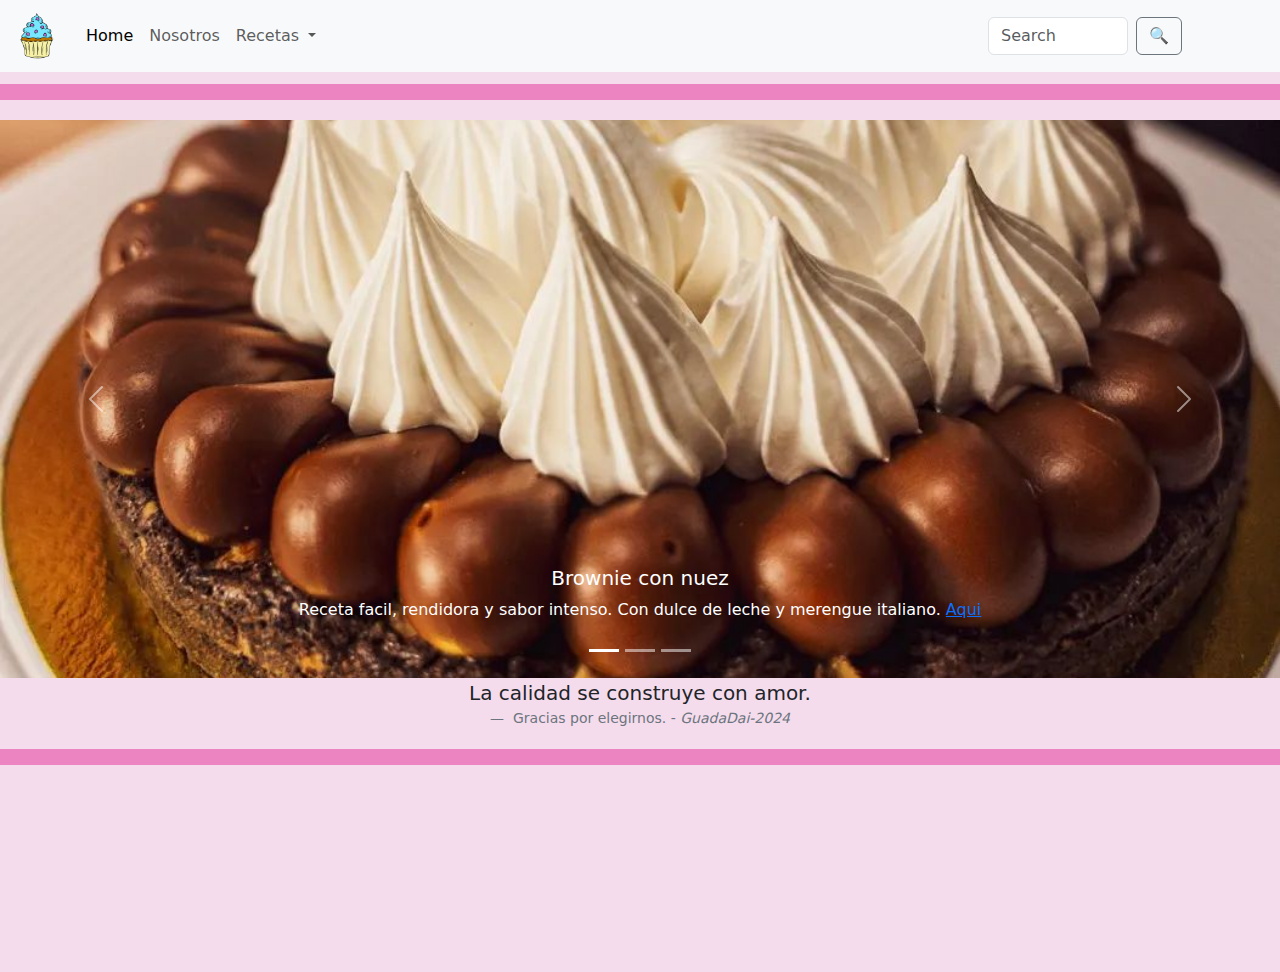
==== index.html @ 0fc5813a "Avances en el home y nav" ====
<!DOCTYPE html>
<html lang="es">

<head>
  <meta charset="UTF-8">
  <meta name="viewport" content="width=device-width, initial-scale=1.0">
  <link rel="shortcut icon" href="/image/cupcake-6318517_640.png" type="image/x-icon">
  <link rel="stylesheet" href="/style/index.css">
  <link href="https://cdn.jsdelivr.net/npm/bootstrap@5.3.3/dist/css/bootstrap.min.css" rel="stylesheet"
    integrity="sha384-QWTKZyjpPEjISv5WaRU9OFeRpok6YctnYmDr5pNlyT2bRjXh0JMhjY6hW+ALEwIH" crossorigin="anonymous">
  <title>Pastry-Dev-HOME</title>
</head>

<body>
  <header>
    <nav class="navbar navbar-expand-lg bg-body-tertiary">
      <div class="container-fluid">
        <a class="navbar-brand" href="#"><img src="/image/cupcake-6318517_640.png" alt="Logo" style="width: 50px;"></a>
        <button class="navbar-toggler" type="button" data-bs-toggle="collapse" data-bs-target="#navbarScroll"
          aria-controls="navbarScroll" aria-expanded="false" aria-label="Toggle navigation">
          <span class="navbar-toggler-icon"></span>
        </button>
        <div class="collapse navbar-collapse" id="navbarScroll">
          <ul class="navbar-nav me-auto my-2 my-lg-0 navbar-nav-scroll" style="--bs-scroll-height: 100px;">
            <li class="nav-item">
              <a class="nav-link active" aria-current="page" href="#">Home</a>
            </li>
            <li class="nav-item">
              <a class="nav-link" href="/html/nosotros.html">Nosotros</a>
            </li>
            <li class="nav-item dropdown">
              <a class="nav-link dropdown-toggle" href="#" role="button" data-bs-toggle="dropdown"
                aria-expanded="false">
                Recetas
              </a>
              <ul class="dropdown-menu">
                <li><a class="dropdown-item" href="/html/dulces.html">Dulces</a></li>
                <li><a class="dropdown-item" href="/html/saladas.html">Saladas</a></li>
                <li>
                  <hr class="dropdown-divider">
                </li>
                <li><a class="dropdown-item" href="/html/galeria.html">Galeria</a></li>
              </ul>
            </li>

          </ul>
          <form class="d-flex" role="search">
            <input class="form-control me-2 w-50" type="search" placeholder="Search" aria-label="Search">
            <button class="btn btn-outline-secondary" type="submit">🔍</button>
          </form>
        </div>
      </div>
    </nav>
  </header>

  <main>
    <div>
      <p class="placeholder-glow pt-2">
        <span class="placeholder col-12" style="background-color: rgb(226, 43, 150);"></span>
      </p>
    </div>

    <div id="carouselExampleCaptions" class="carousel slide">
      <div class="carousel-indicators">
        <button type="button" data-bs-target="#carouselExampleCaptions" data-bs-slide-to="0" class="active"
          aria-current="true" aria-label="Slide 1"></button>
        <button type="button" data-bs-target="#carouselExampleCaptions" data-bs-slide-to="1"
          aria-label="Slide 2"></button>
        <button type="button" data-bs-target="#carouselExampleCaptions" data-bs-slide-to="2"
          aria-label="Slide 3"></button>
      </div>
      <div class="carousel-inner">
        <div class="carousel-item active">
          <img src="/image/brownie.jpeg" class="d-block w-100 img-carrousel" alt="...">
          <div class="carousel-caption d-none d-md-block">
            <h5>Brownie con nuez</h5>
            <p>Receta facil, rendidora y sabor intenso. Con dulce de leche y merengue italiano. <a
                href="/html/dulces.html"> Aqui</a></p>
          </div>
        </div>
        <div class="carousel-item">
          <img src="/image/mzn.jpeg" class="d-block w-100 img-carrousel" alt="...">
          <div class="carousel-caption d-none d-md-block">
            <h5>Tarta de manzana con crumble</h5>
            <p>Con masa sable, relleno de manzanas asadas y crujiente por arriba. <a href="/html/dulces.html">Aqui</a>
            </p>
          </div>
        </div>
        <div class="carousel-item">
          <img src="/image/coockie.jpeg" class="d-block w-100  img-carrousel" alt="...">
          <div class="carousel-caption d-none d-md-block">
            <h5>Cookies</h5>
            <p>Masa muy versatil, con chips de chocolate o cualquier topping a eleccion<a
                href="/html/dulces.html">Aqui</a></p>
          </div>
        </div>
      </div>
      <button class="carousel-control-prev" type="button" data-bs-target="#carouselExampleCaptions"
        data-bs-slide="prev">
        <span class="carousel-control-prev-icon" aria-hidden="true"></span>
        <span class="visually-hidden">Previous</span>
      </button>
      <button class="carousel-control-next" type="button" data-bs-target="#carouselExampleCaptions"
        data-bs-slide="next">
        <span class="carousel-control-next-icon" aria-hidden="true"></span>
        <span class="visually-hidden">Next</span>
      </button>
    </div>

    <div class="container">
      <figure class="text-center">
        <blockquote class="blockquote">
          <p>La calidad se construye con amor.</p>
        </blockquote>
        <figcaption class="blockquote-footer">
          Gracias por elegirnos. - <cite title="Source Title">GuadaDai-2024</cite>
        </figcaption>
      </figure>
    </div>

    <div>
      <p class="placeholder-glow">
        <span class="placeholder col-12" style="background-color: rgb(226, 43, 150);"></span>
      </p>
    </div>






  </main>

  <footer>

  </footer>
  <script src="https://cdn.jsdelivr.net/npm/bootstrap@5.3.3/dist/js/bootstrap.bundle.min.js"
    integrity="sha384-YvpcrYf0tY3lHB60NNkmXc5s9fDVZLESaAA55NDzOxhy9GkcIdslK1eN7N6jIeHz"
    crossorigin="anonymous"></script>
</body>

</html>
---- style/index.css ----
body{
    font: 1em sans-serif;
    box-sizing: border-box;
    margin: 0;
}

main{
    width: 100%;
    height: 100vh;
    background-color: rgb(245, 220, 237);

}
.img-carrousel{
    height: 62vh !important;
    object-fit: cover;
}
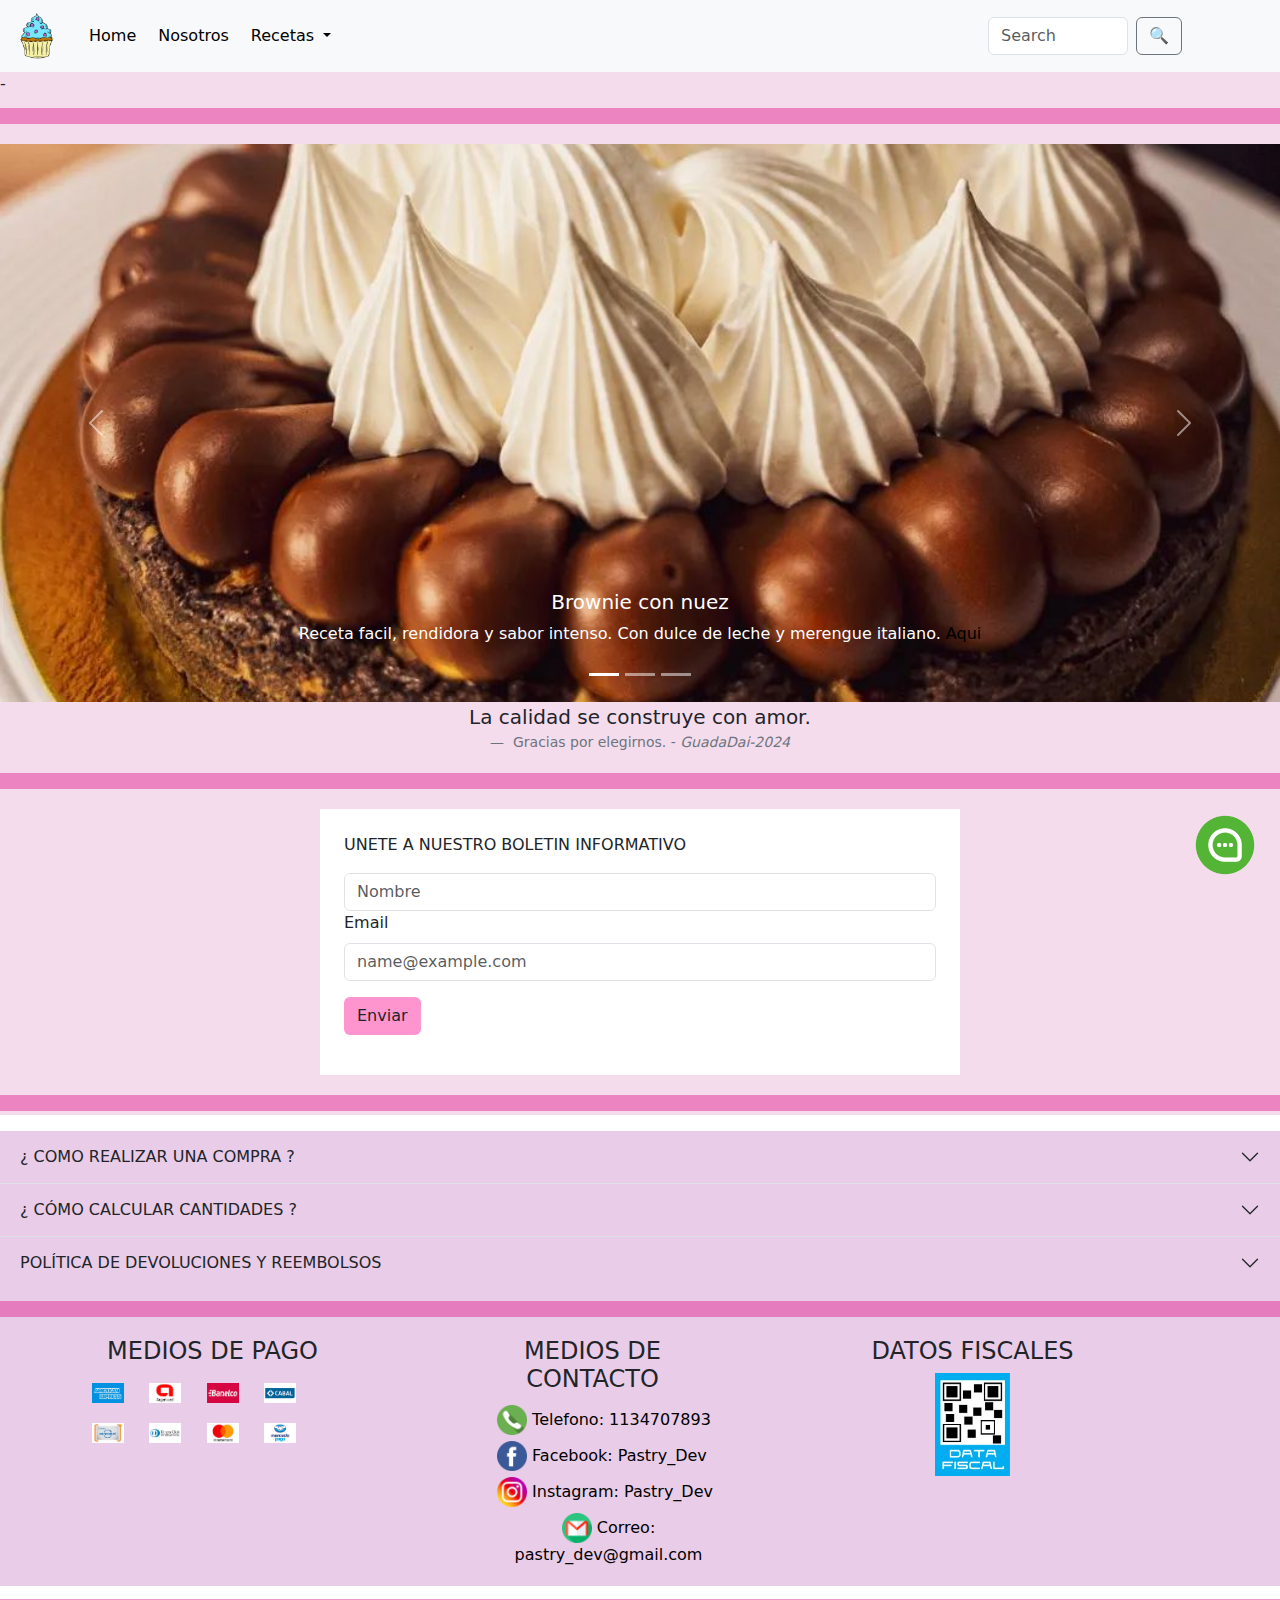
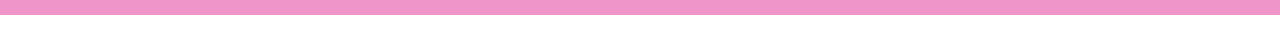
==== commit 1e3665d8: "A" ====
--- a/index.html
+++ b/index.html
@@ -53,7 +53,7 @@
     </nav>
   </header>
 
-  <main>
+  <main>-
     <div>
       <p class="placeholder-glow pt-2">
         <span class="placeholder col-12" style="background-color: rgb(226, 43, 150);"></span>
@@ -124,16 +124,181 @@
       </p>
     </div>
 
-
-
-
+    <div class="container bg-body p-4 mb-2  d-flex flex-column justify-content-center align-content-center  w-50 ">
+      <div class="mb-3">
+        <p>UNETE A NUESTRO BOLETIN INFORMATIVO</p>
+
+        <div class="col-auto">
+          <label for="name" class="visually-hidden">Nombre</label>
+          <input type="text" class="form-control" id="name" placeholder="Nombre">
+        </div>
+
+        <label for="exampleFormControlInput1" class="form-label">Email</label>
+        <input type="email" class="form-control" id="exampleFormControlInput1" placeholder="name@example.com">
+      </div>
+      <div class="col-auto">
+        <button type="submit" class="btn mb-3" style="background-color: rgb(255, 149, 206);">Enviar</button>
+      </div>
+    </div>
+
+    <div>
+      <p class="placeholder-glow pt-2">
+        <span class="placeholder col-12" style="background-color: rgb(226, 43, 150);"></span>
+      </p>
+    </div>
 
 
   </main>
+  
 
   <footer>
 
-  </footer>
+    <section>
+      <div class="accordion accordion-flush " id="accordionFlushExample">
+        <div class="accordion-item">
+          <h2 class="accordion-header">
+            <button class="accordion-button collapsed" type="button" data-bs-toggle="collapse"
+              data-bs-target="#flush-collapseOne" aria-expanded="false" aria-controls="flush-collapseOne">
+              ¿ COMO REALIZAR UNA COMPRA ?
+            </button>
+          </h2>
+          <div id="flush-collapseOne" class="accordion-collapse collapse" data-bs-parent="#accordionFlushExample">
+            <div class="accordion-body">
+              Bienvenidos a nuestra web! Cada producto tiene una descripción que además de contarte de qué se trata el
+              producto, te indica cuánto rinde el mismo. <br>
+              Además, lo más importante, te indica el plazo mínimo de anticipación. Tomamos pedidos con un máximo de 15
+              día de anticipación. <br>
+              <code>Navegá por toda nuestra web, tenemos muchos productos pensados para vos.</code> <br>
+              Una vez que encontras lo que estás buscando o lo que te gustó, chequeá la descripción. (Tené en cuenta los
+              tiempos de anticipación o si tiene una indicación adicional). <br>
+              Agregá al carrito y elegí el medio de pago que prefieras.
+              Recorda completar la fecha en la que vas a retirar el pedido. <br>
+              Los pedidos se retiran por nuestro local. <br>
+              Apenas termines la compra, envianos un mail en el caso de que tengas que elegir sabores como en el caso de
+              las mini tartitas o shots.
+            </div>
+          </div>
+        </div>
+
+        <div class="accordion-item">
+          <h2 class="accordion-header">
+            <button class="accordion-button collapsed" type="button" data-bs-toggle="collapse"
+              data-bs-target="#flush-collapseTwo" aria-expanded="false" aria-controls="flush-collapseTwo">
+              ¿ CÓMO CALCULAR CANTIDADES ?
+            </button>
+          </h2>
+          <div id="flush-collapseTwo" class="accordion-collapse collapse" data-bs-parent="#accordionFlushExample">
+            <div class="accordion-body">
+              🍰Como regla general para un evento siempre recomiendo 2 o 3 unidades/porciones por persona. <br>
+              En qué varían las cantidades? <br>
+              💫duración del evento: no es lo mismo un evento de 3 horas en donde nos sirven comida de forma muy
+              continua
+              que un evento de más horas donde tenemos más tiempo para disfrutar de una mesa dulce. <br>
+
+              💫época del año: generalmente en los días calurosos algunas personas tienden a sentirse satisfechas más
+              rápidamente. <br>
+
+              💫gustos de los invitados: cuando la mayoría son familias y amigos sabemos sus gustos por lo cual esto nos
+              permite calcular mejor las cantidades. <br>
+
+              💫comida previa: para mi esto es súper importante! Si en el evento hubo comida “pesada” y despues helado
+              por
+              ejemplo, la parte dulce será más limitada. <br>
+
+              💫tamaño de los dulces: con esto me refiero a qué hay diferentes tamaños de productos. Nuestras tartitas
+              por
+              ejemplo son del tamaño de un alfajor con dos unidades de las mismas está súper bien. <br>
+              Otro factor importantísimo es la VISUAL como yo lo llamo. Si por ejemplo son 50 personas, 3 tortas que
+              rindan 20 porciones alcanzaría pero me haría ruido visualmente. En este caso aconsejo más cosas chicas
+              como
+              shots y mini tartitas y acompañar con tortas para hacer la mesa dulce más amena..</div>
+          </div>
+        </div>
+
+        <div class="accordion-item">
+          <h2 class="accordion-header">
+            <button class="accordion-button collapsed" type="button" data-bs-toggle="collapse"
+              data-bs-target="#flush-collapseThree" aria-expanded="false" aria-controls="flush-collapseThree">
+              POLÍTICA DE DEVOLUCIONES Y REEMBOLSOS
+          </h2>
+          <div id="flush-collapseThree" class="accordion-collapse collapse" data-bs-parent="#accordionFlushExample">
+            <div class="accordion-body">
+              Cada producto de nuestra web indica el plazo mínimo requerido para hacer el pedido. El plazo máximo para
+              realizar un pedido es de 15 dias. <br>
+              Si se desea cancelar un pedido, la cancelación deberá realizarse por lo menos 3 días antes de la fecha del
+              pedido. De lo contrario no podremos realizar la devolución ya que la pasteleria tiene muchos procesos.
+              <br>
+              Por favor, si desean cancelar un pedido realizado por la web, comunicarse a nuestro whatsapp con nombre
+              del
+              pedido y la fecha para la cual era al pedido al fin de agilizar la gestion. <br>
+              El pago se devolverá de la misma
+              forma que se ha realizado.
+            </div>
+          </div>
+        </div>
+      </div>
+    </section>
+
+    <div>
+      <p class="placeholder-glow pt-2">
+        <span class="placeholder col-12" style="background-color: rgb(226, 43, 150);"></span>
+      </p>
+    </div>
+    
+
+    <section class="container">
+      <div class="row">
+        <div class="col-12 col-md-3">
+          <h4 class="text-center">MEDIOS DE PAGO</h4>
+          <img class="col-5" src="/image/amex@2x.png" alt="tarjeta" style="width: 20%; padding: 10px">
+          <img class="col-5" src="/image//argencard@2x.png" alt="tarjeta" style="width: 20%; padding: 10px">
+          <img class="col-5" src="/image/banelco@2x.png" alt="tarjeta" style="width: 20%; padding: 10px">
+          <img class="col-5" src="/image/cabal@2x.png" alt="tarjeta" style="width: 20%; padding: 10px">
+          <img class="col-5" src="/image/cencosud@2x.png" alt="tarjeta" style="width: 20%; padding: 10px">
+          <img class="col-5" src="/image/diners@2x.png" alt="tarjeta" style="width: 20%; padding: 10px">
+          <img class="col-5" src="/image//mastercard@2x.png" alt="tarjeta" style="width: 20%; padding: 10px">
+          <img class="col-5" src="/image/mercadopago@2x.png" alt="tarjeta" style="width: 20%; padding: 10px">
+        </div>
+
+        <div class="col-1"></div>
+
+        <div class="col-12 col-md-3">
+          <h4 class="text-center">MEDIOS DE CONTACTO</h4>
+          <ul>
+            <li style="text-align: center;"><a target="_blank" href="https://wa.me/1134707893"><img style="width: 30px;" src="/image/telefono (1).png" alt=""> Telefono: 1134707893 </a></li>
+            <li style="text-align: center;"><a target="_blank" href="https://facebook.com"><img style="width: 30px;" src="/image/facebook (2).png" alt=""> Facebook: Pastry_Dev </a></li>
+            <li style="text-align: center;"><a target="_blank" href="https://instagram.com"><img style="width: 30px;" src="/image/social.png" alt="">  Instagram: Pastry_Dev </a></li>
+            <li style="text-align: center;"><a target="_blank" href="https://gmail.com"><img style="width: 30px;" src="/image/gmail.png" alt=""> Correo: pastry_dev@gmail.com </a></li>
+          </ul>
+        </div>
+
+        <div class="col-1"></div>
+
+        <div class="col-12 col-md-3  ">
+          <div class="d-flex flex-column  justify-content-between  align-items-center ">
+            <h4 class="text-center">DATOS FISCALES</h4>
+          <img src="/image/DATAWEB.jpg" style="width: 75px;" alt="">
+         
+          </div>
+        
+        </div>
+
+        <div class="col-1"></div>
+
+
+      </div>
+    </secection>
+
+    <a href="https://wa.me/1134707893" class="whatsapp-btn" target="_blank">
+      <img src="/image/globo-de-chat.png" alt="WhatsApp" class="whatsapp-icon">
+    </a>
+
+  </footer>    
+  <div>
+      <p class="placeholder-glow pt-2">
+        <span class="placeholder col-12" style="background-color: rgb(226, 43, 150);"></span>
+      </p>
+  </div>
   <script src="https://cdn.jsdelivr.net/npm/bootstrap@5.3.3/dist/js/bootstrap.bundle.min.js"
     integrity="sha384-YvpcrYf0tY3lHB60NNkmXc5s9fDVZLESaAA55NDzOxhy9GkcIdslK1eN7N6jIeHz"
     crossorigin="anonymous"></script>
--- a/style/index.css
+++ b/style/index.css
@@ -1,16 +1,61 @@
-body{
+body {
     font: 1em sans-serif;
     box-sizing: border-box;
     margin: 0;
 }
 
-main{
+main {
     width: 100%;
-    height: 100vh;
+    height: 100%;
     background-color: rgb(245, 220, 237);
 
 }
-.img-carrousel{
+
+.img-carrousel {
     height: 62vh !important;
     object-fit: cover;
-}+}
+
+.accordion-button {
+    background-color: rgb(233, 204, 231) !important;
+
+}
+
+footer {
+    background-color: rgb(233, 204, 231) !important;
+}
+
+ul {
+    display: flex;
+    flex-direction: column;
+    align-items: start;
+}
+
+li {
+    list-style-type: none;
+    padding: 3px;
+    font-size: 16px; 
+    font-weight: lighter;
+}
+a{
+    text-decoration: none !important;
+    color: black !important;
+}
+
+/* Nosotros */
+.yo{
+    width: 50%;
+    height: 75vh !important;
+    object-fit: cover;
+}
+.whatsapp-btn {
+    position: fixed;
+    bottom: 20px;
+    right: 20px;
+    z-index: 1000; 
+  }
+  
+  .whatsapp-icon {
+    width: 70px; 
+  }
+  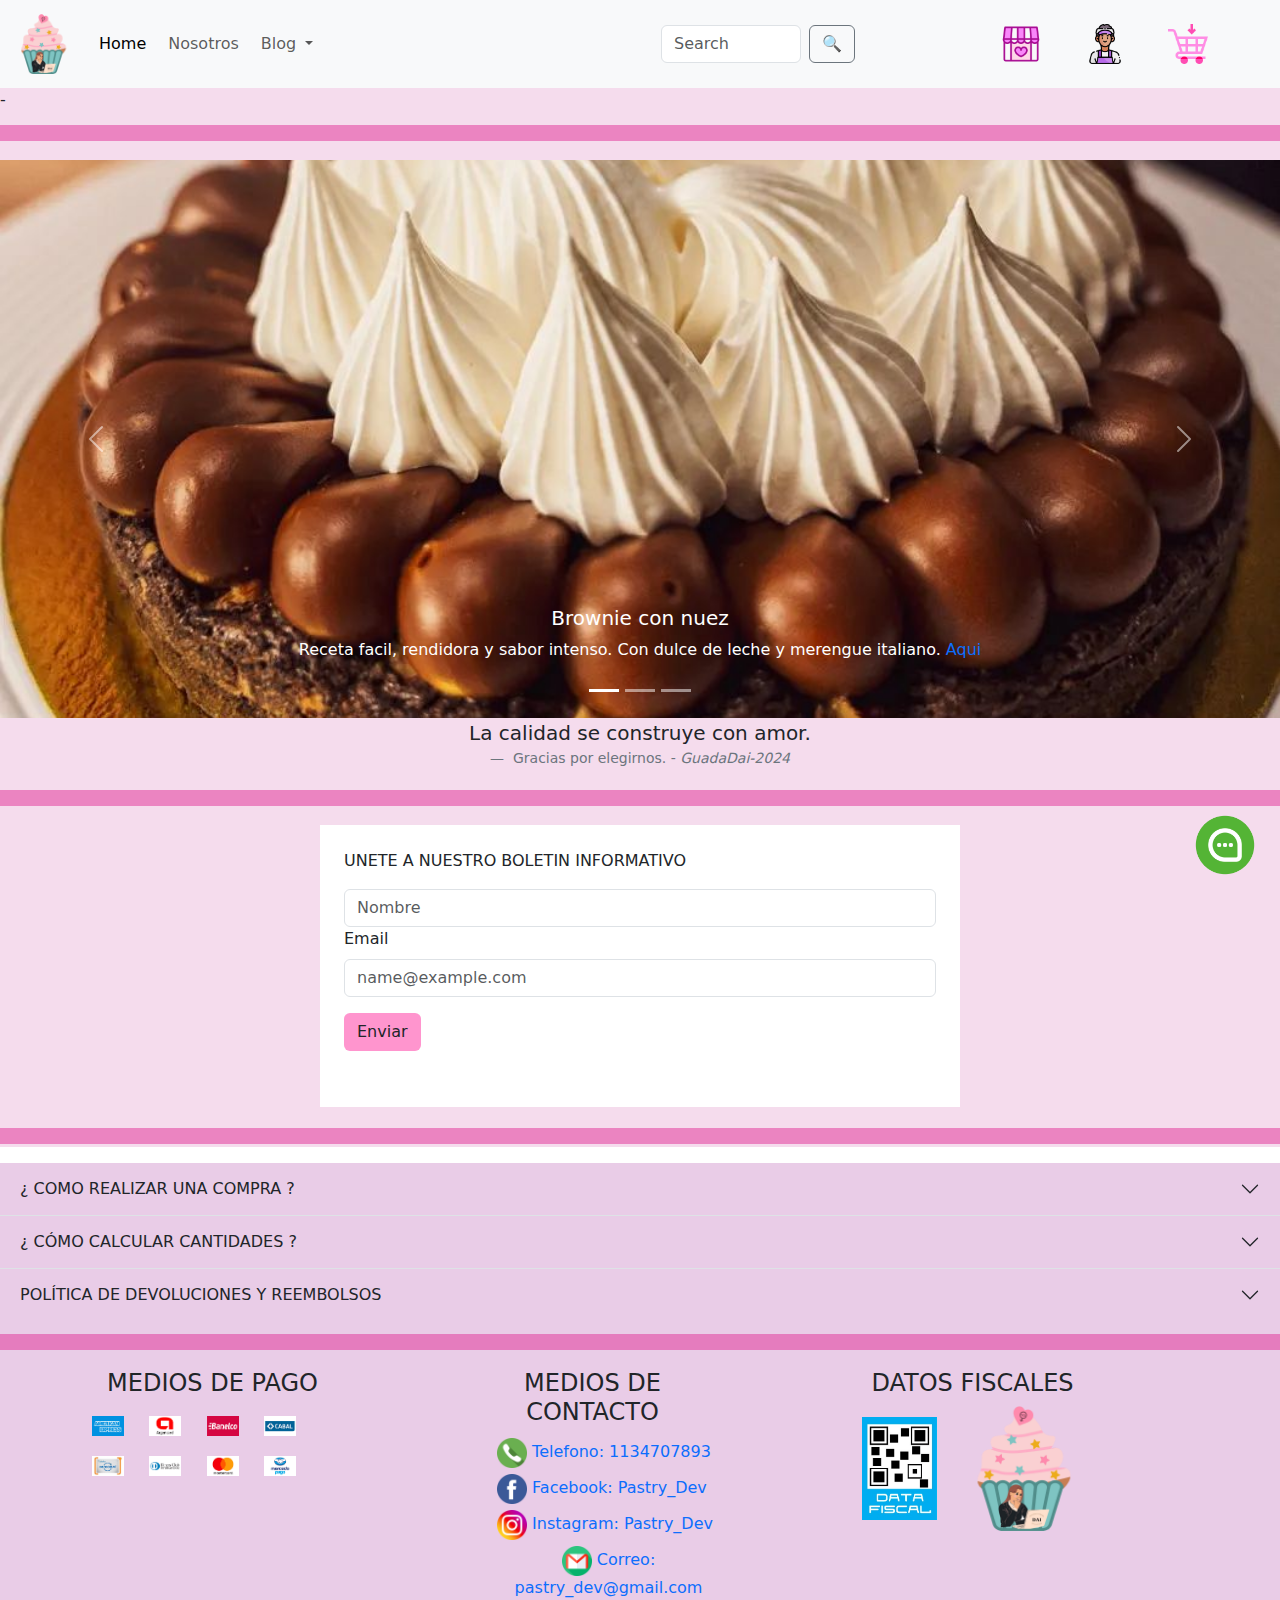
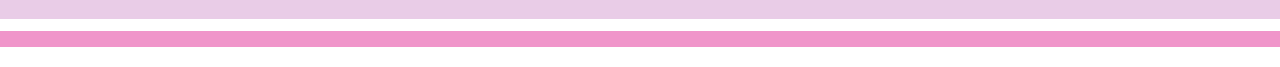
==== commit 1b600573: "Algo de js" ====
--- a/index.html
+++ b/index.html
@@ -4,7 +4,7 @@
 <head>
   <meta charset="UTF-8">
   <meta name="viewport" content="width=device-width, initial-scale=1.0">
-  <link rel="shortcut icon" href="/image/cupcake-6318517_640.png" type="image/x-icon">
+  <link rel="shortcut icon" href="/image/ico.png" type="image/x-icon">
   <link rel="stylesheet" href="/style/index.css">
   <link href="https://cdn.jsdelivr.net/npm/bootstrap@5.3.3/dist/css/bootstrap.min.css" rel="stylesheet"
     integrity="sha384-QWTKZyjpPEjISv5WaRU9OFeRpok6YctnYmDr5pNlyT2bRjXh0JMhjY6hW+ALEwIH" crossorigin="anonymous">
@@ -15,7 +15,7 @@
   <header>
     <nav class="navbar navbar-expand-lg bg-body-tertiary">
       <div class="container-fluid">
-        <a class="navbar-brand" href="#"><img src="/image/cupcake-6318517_640.png" alt="Logo" style="width: 50px;"></a>
+        <a class="navbar-brand" href="#"><img src="/image/ico.png" alt="Logo" style="width: 60px;"></a>
         <button class="navbar-toggler" type="button" data-bs-toggle="collapse" data-bs-target="#navbarScroll"
           aria-controls="navbarScroll" aria-expanded="false" aria-label="Toggle navigation">
           <span class="navbar-toggler-icon"></span>
@@ -31,11 +31,11 @@
             <li class="nav-item dropdown">
               <a class="nav-link dropdown-toggle" href="#" role="button" data-bs-toggle="dropdown"
                 aria-expanded="false">
-                Recetas
+                Blog
               </a>
               <ul class="dropdown-menu">
-                <li><a class="dropdown-item" href="/html/dulces.html">Dulces</a></li>
-                <li><a class="dropdown-item" href="/html/saladas.html">Saladas</a></li>
+                <li><a class="dropdown-item" href="/html/dulces.html">Recetas Dulces</a></li>
+                <li><a class="dropdown-item" href="/html/saladas.html">Recetas Saladas</a></li>
                 <li>
                   <hr class="dropdown-divider">
                 </li>
@@ -48,7 +48,16 @@
             <input class="form-control me-2 w-50" type="search" placeholder="Search" aria-label="Search">
             <button class="btn btn-outline-secondary" type="submit">🔍</button>
           </form>
-        </div>
+
+          <div class="w-25 d-flex justify-content-evenly align-items-md-center m-3">
+            <a href=""><img src="/image/tienda.png" alt="carro" style="width: 40px;"></a>
+            <a href=""><img src="/image/tendero.png" alt="carro" style="width: 40px;"></a>
+            <a href=""><img src="/image/carro.png" alt="carro" style="width: 40px;"></a>
+
+          </div>
+
+        </div>
+
       </div>
     </nav>
   </header>
@@ -133,11 +142,12 @@
           <input type="text" class="form-control" id="name" placeholder="Nombre">
         </div>
 
-        <label for="exampleFormControlInput1" class="form-label">Email</label>
-        <input type="email" class="form-control" id="exampleFormControlInput1" placeholder="name@example.com">
+        <label for="email" class="form-label">Email</label>
+        <input type="email" class="form-control" id="email" placeholder="name@example.com">
       </div>
       <div class="col-auto">
-        <button type="submit" class="btn mb-3" style="background-color: rgb(255, 149, 206);">Enviar</button>
+        <button id="boton" type="submit" class="btn mb-3" style="background-color: rgb(255, 149, 206);">Enviar</button>
+        <p id="datos"></p>
       </div>
     </div>
 
@@ -149,7 +159,7 @@
 
 
   </main>
-  
+
 
   <footer>
 
@@ -244,7 +254,7 @@
         <span class="placeholder col-12" style="background-color: rgb(226, 43, 150);"></span>
       </p>
     </div>
-    
+
 
     <section class="container">
       <div class="row">
@@ -265,43 +275,48 @@
         <div class="col-12 col-md-3">
           <h4 class="text-center">MEDIOS DE CONTACTO</h4>
           <ul>
-            <li style="text-align: center;"><a target="_blank" href="https://wa.me/1134707893"><img style="width: 30px;" src="/image/telefono (1).png" alt=""> Telefono: 1134707893 </a></li>
-            <li style="text-align: center;"><a target="_blank" href="https://facebook.com"><img style="width: 30px;" src="/image/facebook (2).png" alt=""> Facebook: Pastry_Dev </a></li>
-            <li style="text-align: center;"><a target="_blank" href="https://instagram.com"><img style="width: 30px;" src="/image/social.png" alt="">  Instagram: Pastry_Dev </a></li>
-            <li style="text-align: center;"><a target="_blank" href="https://gmail.com"><img style="width: 30px;" src="/image/gmail.png" alt=""> Correo: pastry_dev@gmail.com </a></li>
+            <li style="text-align: center;"><a target="_blank" href="https://wa.me/1134707893"><img style="width: 30px;"
+                  src="/image/telefono (1).png" alt=""> Telefono: 1134707893 </a></li>
+            <li style="text-align: center;"><a target="_blank" href="https://facebook.com"><img style="width: 30px;"
+                  src="/image/facebook (2).png" alt=""> Facebook: Pastry_Dev </a></li>
+            <li style="text-align: center;"><a target="_blank" href="https://instagram.com"><img style="width: 30px;"
+                  src="/image/social.png" alt=""> Instagram: Pastry_Dev </a></li>
+            <li style="text-align: center;"><a target="_blank" href="https://gmail.com"><img style="width: 30px;"
+                  src="/image/gmail.png" alt=""> Correo: pastry_dev@gmail.com </a></li>
           </ul>
         </div>
 
         <div class="col-1"></div>
 
-        <div class="col-12 col-md-3  ">
-          <div class="d-flex flex-column  justify-content-between  align-items-center ">
-            <h4 class="text-center">DATOS FISCALES</h4>
-          <img src="/image/DATAWEB.jpg" style="width: 75px;" alt="">
-         
-          </div>
-        
+        <div class="col-12 col-md-3  ">            
+          <h4 class="text-center">DATOS FISCALES</h4>
+          <div class="d-flex  justify-content-evenly align-items-center ">
+            <img src="/image/DATAWEB.jpg" style="width: 75px;" alt="">
+            <a class="navbar-brand" href="#"><img src="/image/ico.png" alt="Logo" style="width: 125px;"></a>
+          </div>
         </div>
 
         <div class="col-1"></div>
 
 
       </div>
-    </secection>
-
-    <a href="https://wa.me/1134707893" class="whatsapp-btn" target="_blank">
-      <img src="/image/globo-de-chat.png" alt="WhatsApp" class="whatsapp-icon">
-    </a>
-
-  </footer>    
+      </secection>
+
+      <a href="https://wa.me/1134707893" class="whatsapp-btn" target="_blank">
+        <img src="/image/globo-de-chat.png" alt="WhatsApp" class="whatsapp-icon">
+      </a>
+
+  </footer>
+  
   <div>
-      <p class="placeholder-glow pt-2">
-        <span class="placeholder col-12" style="background-color: rgb(226, 43, 150);"></span>
-      </p>
+    <p class="placeholder-glow pt-2">
+      <span class="placeholder col-12" style="background-color: rgb(226, 43, 150);"></span>
+    </p>
   </div>
   <script src="https://cdn.jsdelivr.net/npm/bootstrap@5.3.3/dist/js/bootstrap.bundle.min.js"
     integrity="sha384-YvpcrYf0tY3lHB60NNkmXc5s9fDVZLESaAA55NDzOxhy9GkcIdslK1eN7N6jIeHz"
     crossorigin="anonymous"></script>
+    <script src="/js/index.js"></script>
 </body>
 
 </html>--- a/style/index.css
+++ b/style/index.css
@@ -39,7 +39,6 @@
 }
 a{
     text-decoration: none !important;
-    color: black !important;
 }
 
 /* Nosotros */
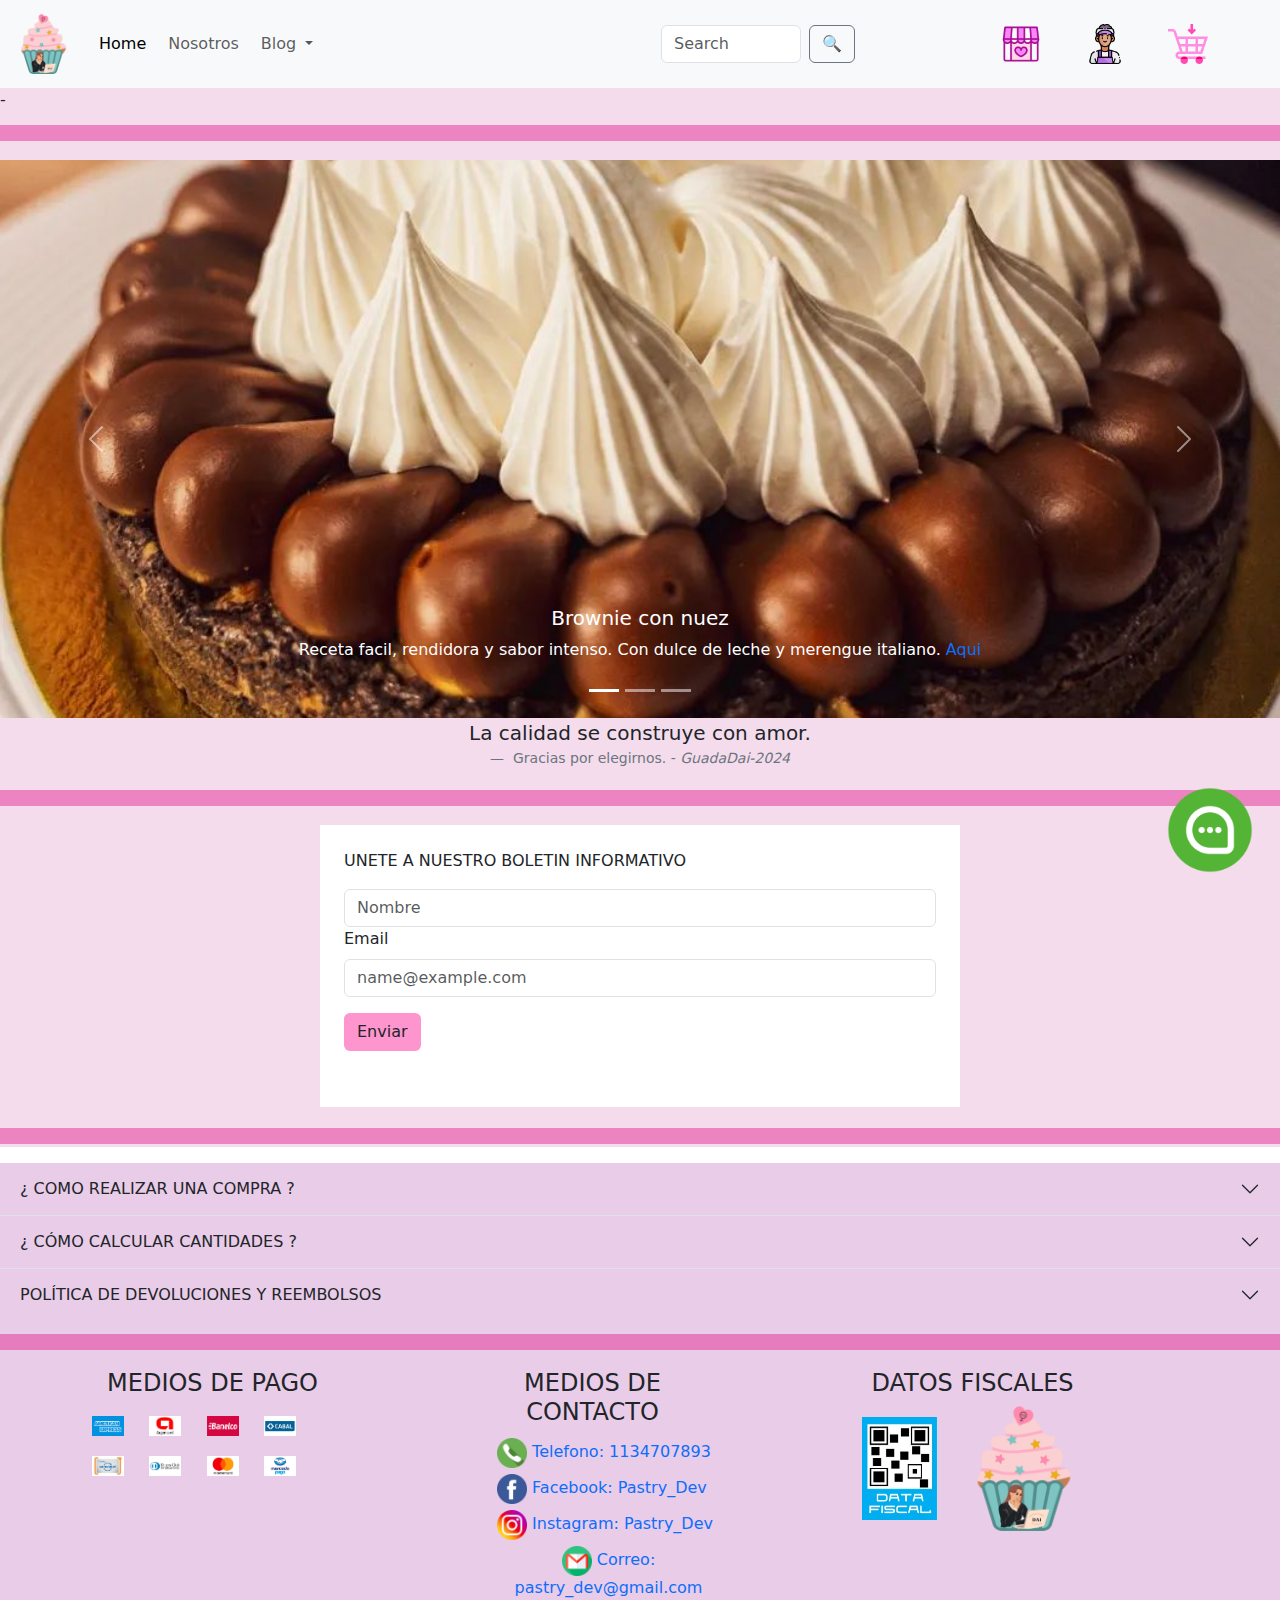
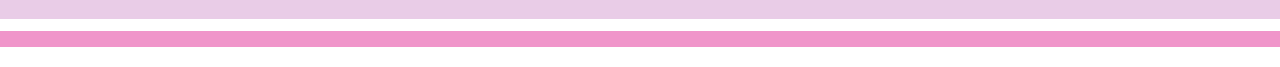
==== commit 3ad8f391: "wsp" ====
--- a/index.html
+++ b/index.html
@@ -4,7 +4,7 @@
 <head>
   <meta charset="UTF-8">
   <meta name="viewport" content="width=device-width, initial-scale=1.0">
-  <link rel="shortcut icon" href="/image/ico.png" type="image/x-icon">
+  <link rel="shortcut icon" href="./image/ico.png" type="image/x-icon">
   <link rel="stylesheet" href="/style/index.css">
   <link href="https://cdn.jsdelivr.net/npm/bootstrap@5.3.3/dist/css/bootstrap.min.css" rel="stylesheet"
     integrity="sha384-QWTKZyjpPEjISv5WaRU9OFeRpok6YctnYmDr5pNlyT2bRjXh0JMhjY6hW+ALEwIH" crossorigin="anonymous">
@@ -15,7 +15,7 @@
   <header>
     <nav class="navbar navbar-expand-lg bg-body-tertiary">
       <div class="container-fluid">
-        <a class="navbar-brand" href="#"><img src="/image/ico.png" alt="Logo" style="width: 60px;"></a>
+        <a class="navbar-brand" href="#"><img src="./image/ico.png" alt="Logo" style="width: 60px;"></a>
         <button class="navbar-toggler" type="button" data-bs-toggle="collapse" data-bs-target="#navbarScroll"
           aria-controls="navbarScroll" aria-expanded="false" aria-label="Toggle navigation">
           <span class="navbar-toggler-icon"></span>
@@ -50,9 +50,9 @@
           </form>
 
           <div class="w-25 d-flex justify-content-evenly align-items-md-center m-3">
-            <a href=""><img src="/image/tienda.png" alt="carro" style="width: 40px;"></a>
-            <a href=""><img src="/image/tendero.png" alt="carro" style="width: 40px;"></a>
-            <a href=""><img src="/image/carro.png" alt="carro" style="width: 40px;"></a>
+            <a href=""><img src="./image/tienda.png" alt="carro" style="width: 40px;"></a>
+            <a href=""><img src="./image/tendero.png" alt="carro" style="width: 40px;"></a>
+            <a href=""><img src="./image/carro.png" alt="carro" style="width: 40px;"></a>
 
           </div>
 
@@ -80,7 +80,7 @@
       </div>
       <div class="carousel-inner">
         <div class="carousel-item active">
-          <img src="/image/brownie.jpeg" class="d-block w-100 img-carrousel" alt="...">
+          <img src="./image/brownie.jpeg" class="d-block w-100 img-carrousel" alt="...">
           <div class="carousel-caption d-none d-md-block">
             <h5>Brownie con nuez</h5>
             <p>Receta facil, rendidora y sabor intenso. Con dulce de leche y merengue italiano. <a
@@ -88,7 +88,7 @@
           </div>
         </div>
         <div class="carousel-item">
-          <img src="/image/mzn.jpeg" class="d-block w-100 img-carrousel" alt="...">
+          <img src="./image/mzn.jpeg" class="d-block w-100 img-carrousel" alt="...">
           <div class="carousel-caption d-none d-md-block">
             <h5>Tarta de manzana con crumble</h5>
             <p>Con masa sable, relleno de manzanas asadas y crujiente por arriba. <a href="/html/dulces.html">Aqui</a>
@@ -96,7 +96,7 @@
           </div>
         </div>
         <div class="carousel-item">
-          <img src="/image/coockie.jpeg" class="d-block w-100  img-carrousel" alt="...">
+          <img src="./image/coockie.jpeg" class="d-block w-100  img-carrousel" alt="...">
           <div class="carousel-caption d-none d-md-block">
             <h5>Cookies</h5>
             <p>Masa muy versatil, con chips de chocolate o cualquier topping a eleccion<a
@@ -260,14 +260,14 @@
       <div class="row">
         <div class="col-12 col-md-3">
           <h4 class="text-center">MEDIOS DE PAGO</h4>
-          <img class="col-5" src="/image/amex@2x.png" alt="tarjeta" style="width: 20%; padding: 10px">
-          <img class="col-5" src="/image//argencard@2x.png" alt="tarjeta" style="width: 20%; padding: 10px">
-          <img class="col-5" src="/image/banelco@2x.png" alt="tarjeta" style="width: 20%; padding: 10px">
-          <img class="col-5" src="/image/cabal@2x.png" alt="tarjeta" style="width: 20%; padding: 10px">
-          <img class="col-5" src="/image/cencosud@2x.png" alt="tarjeta" style="width: 20%; padding: 10px">
-          <img class="col-5" src="/image/diners@2x.png" alt="tarjeta" style="width: 20%; padding: 10px">
-          <img class="col-5" src="/image//mastercard@2x.png" alt="tarjeta" style="width: 20%; padding: 10px">
-          <img class="col-5" src="/image/mercadopago@2x.png" alt="tarjeta" style="width: 20%; padding: 10px">
+          <img class="col-5" src="./image/amex@2x.png" alt="tarjeta" style="width: 20%; padding: 10px">
+          <img class="col-5" src="./image//argencard@2x.png" alt="tarjeta" style="width: 20%; padding: 10px">
+          <img class="col-5" src="./image/banelco@2x.png" alt="tarjeta" style="width: 20%; padding: 10px">
+          <img class="col-5" src="./image/cabal@2x.png" alt="tarjeta" style="width: 20%; padding: 10px">
+          <img class="col-5" src="./image/cencosud@2x.png" alt="tarjeta" style="width: 20%; padding: 10px">
+          <img class="col-5" src="./image/diners@2x.png" alt="tarjeta" style="width: 20%; padding: 10px">
+          <img class="col-5" src="./image//mastercard@2x.png" alt="tarjeta" style="width: 20%; padding: 10px">
+          <img class="col-5" src="./image/mercadopago@2x.png" alt="tarjeta" style="width: 20%; padding: 10px">
         </div>
 
         <div class="col-1"></div>
@@ -276,13 +276,13 @@
           <h4 class="text-center">MEDIOS DE CONTACTO</h4>
           <ul>
             <li style="text-align: center;"><a target="_blank" href="https://wa.me/1134707893"><img style="width: 30px;"
-                  src="/image/telefono (1).png" alt=""> Telefono: 1134707893 </a></li>
+                  src="./image/telefono (1).png" alt=""> Telefono: 1134707893 </a></li>
             <li style="text-align: center;"><a target="_blank" href="https://facebook.com"><img style="width: 30px;"
-                  src="/image/facebook (2).png" alt=""> Facebook: Pastry_Dev </a></li>
+                  src="./image/facebook (2).png" alt=""> Facebook: Pastry_Dev </a></li>
             <li style="text-align: center;"><a target="_blank" href="https://instagram.com"><img style="width: 30px;"
-                  src="/image/social.png" alt=""> Instagram: Pastry_Dev </a></li>
+                  src="./image/social.png" alt=""> Instagram: Pastry_Dev </a></li>
             <li style="text-align: center;"><a target="_blank" href="https://gmail.com"><img style="width: 30px;"
-                  src="/image/gmail.png" alt=""> Correo: pastry_dev@gmail.com </a></li>
+                  src="./image/gmail.png" alt=""> Correo: pastry_dev@gmail.com </a></li>
           </ul>
         </div>
 
@@ -291,8 +291,8 @@
         <div class="col-12 col-md-3  ">            
           <h4 class="text-center">DATOS FISCALES</h4>
           <div class="d-flex  justify-content-evenly align-items-center ">
-            <img src="/image/DATAWEB.jpg" style="width: 75px;" alt="">
-            <a class="navbar-brand" href="#"><img src="/image/ico.png" alt="Logo" style="width: 125px;"></a>
+            <img src="./image/DATAWEB.jpg" style="width: 75px;" alt="">
+            <a class="navbar-brand" href="#"><img src="./image/ico.png" alt="Logo" style="width: 125px;"></a>
           </div>
         </div>
 
@@ -303,7 +303,7 @@
       </secection>
 
       <a href="https://wa.me/1134707893" class="whatsapp-btn" target="_blank">
-        <img src="/image/globo-de-chat.png" alt="WhatsApp" class="whatsapp-icon">
+        <img style="width: 100px;" src="./image/globo-de-chat.png" alt="WhatsApp" class="whatsapp-icon">
       </a>
 
   </footer>
